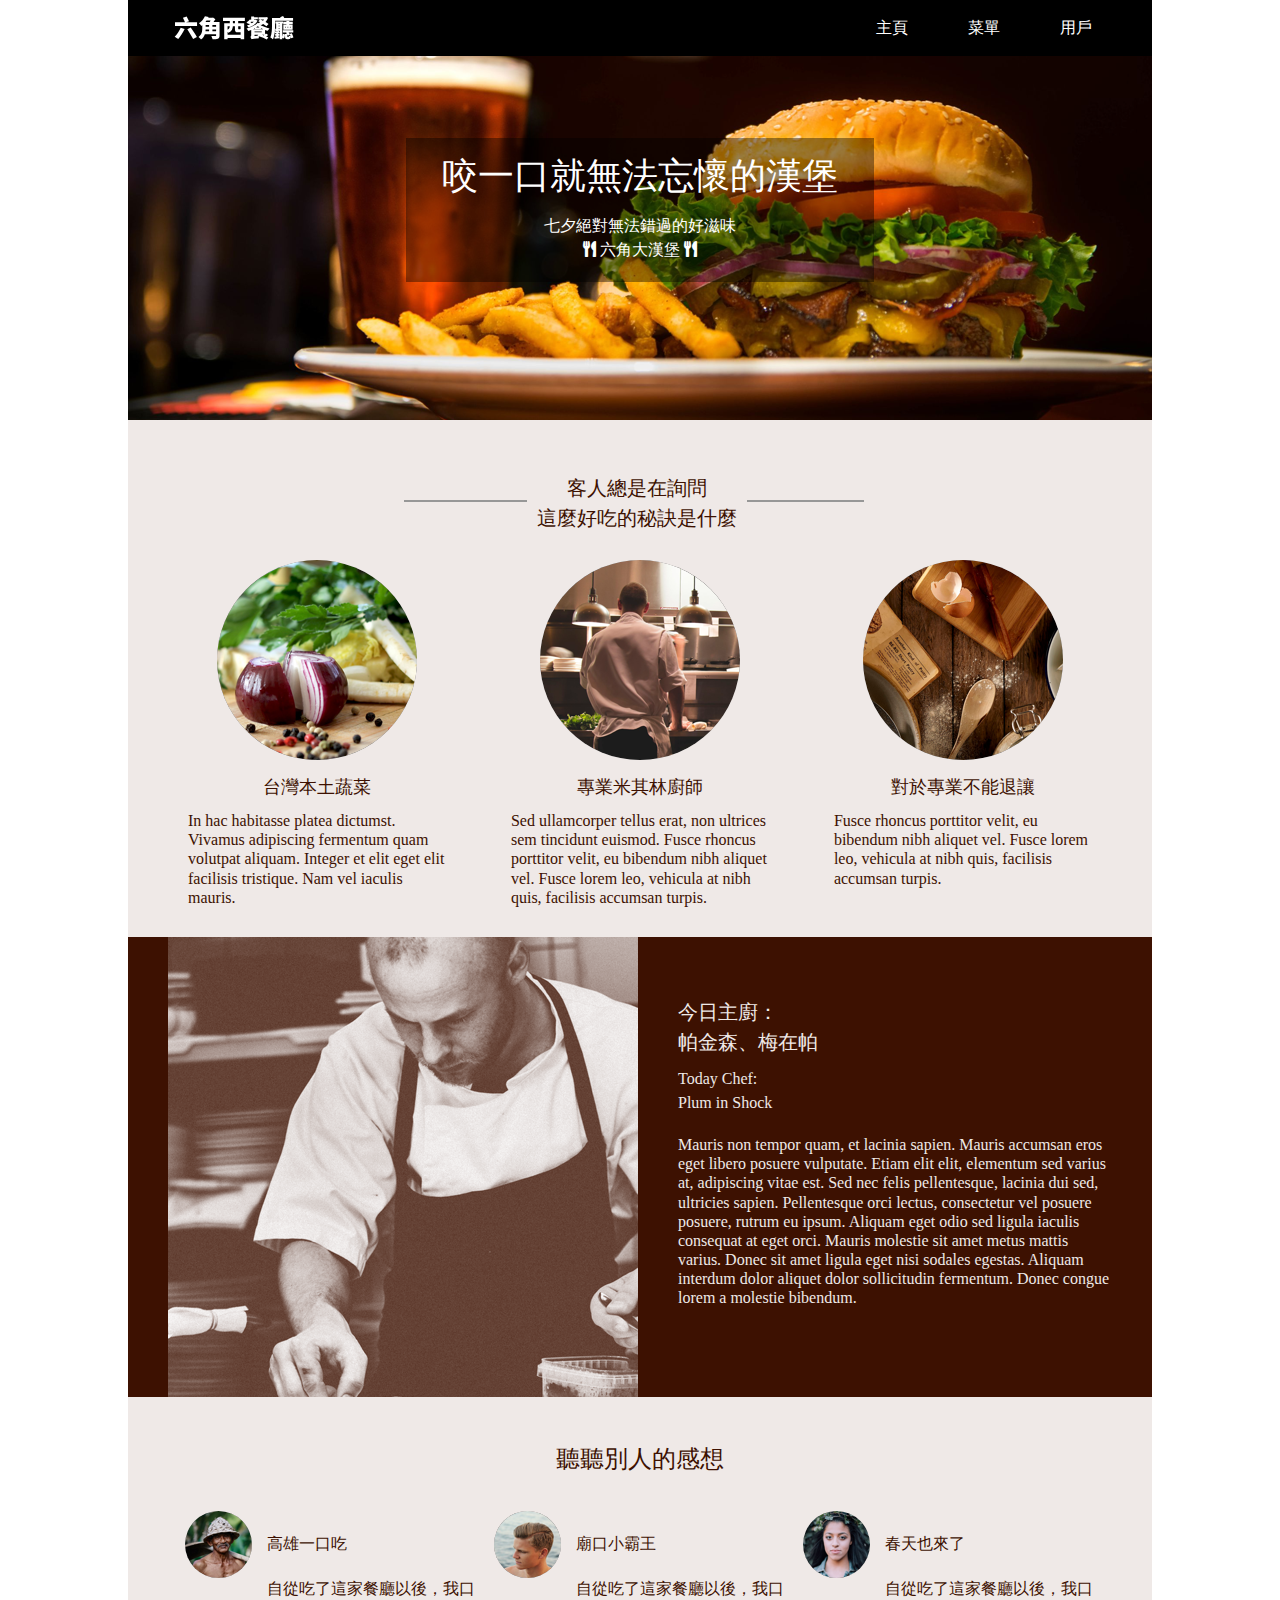
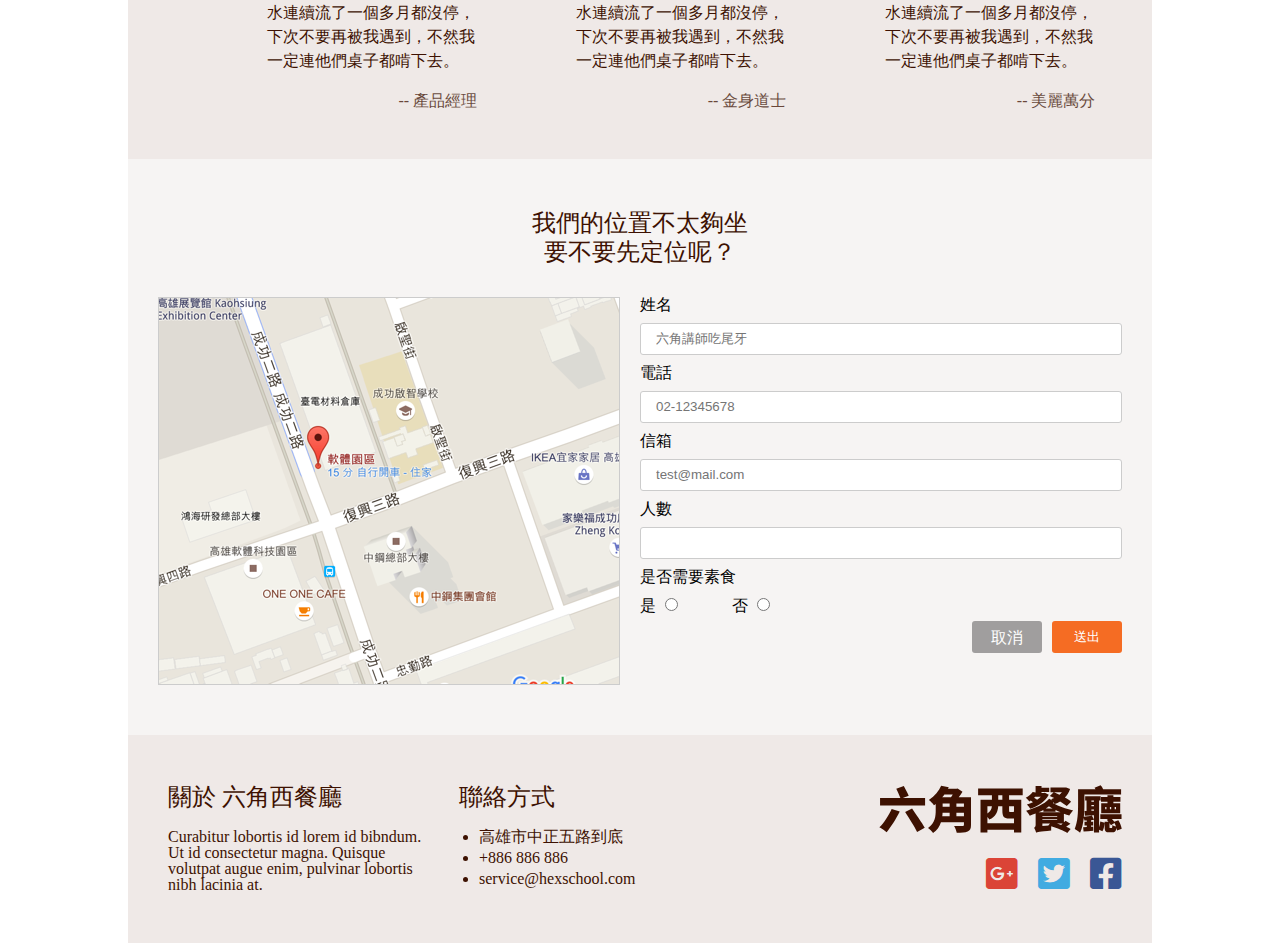
==== html/index.html @ b9c19e9a "firstupdate" ====
<!DOCTYPE html>
<html lang="en">

<head>
    <meta charset="UTF-8">
    <meta http-equiv="X-UA-Compatible" content="IE=edge">
    <meta name="viewport" content="width=device-width, initial-scale=1.0">
    <meta name="description" content=" 史無前例最好吃的西餐廳 ">
    <meta name="keywords" content="六角西餐廳, 好吃, 米其林, 漢堡">
    <meta name="author" content="Xiang">

    <meta property="og:title" content=" 讓你吃得欲罷不能  | 六角西餐廳">
    <meta property="og:description" content=" 史無前例最好吃的西餐廳，我們在這裡等著你。 ">
    <meta property="og:site_name" content="六角西餐廳">
    <meta property="og:locale" content="zh_TW">

    <title>六角西餐廳</title>
    <link rel="icon" href="../images/restaurant.ico">
    <link rel="stylesheet" href="../css/reset.css">
    <link rel="stylesheet" href="../css/all.css">
    <link rel='stylesheet' href='https://cdnjs.cloudflare.com/ajax/libs/font-awesome/5.15.4/css/all.min.css' />
    <link rel="stylesheet" href="../css/lightbox.css">
</head>

<body>
    <div class="container">
        <a class="top-bt" href="#">
            <i class="fas fa-arrow-circle-up"></i>
        </a>
        <div class="header">
            <div class="nav-bar">
                <div class="logo">
                    <h1>
                        <a href="index.html">六角西餐廳</a>
                    </h1>
                </div>
                <a class="hum-bt" href="#">
                    <span></span>
                    <span></span>
                    <span></span>
                </a>
                <ul class="header-menu">
                    <li><a href="index.html">主頁</a></li>
                    <li>
                        <a class="mu-list-bt" href="#">
                            <i class="fas fa-angle-right"></i> 菜單
                        </a>
                        <ul class="menu-list">
                            <li>
                                <a href="cart.html">只愛吃薯條</a>
                            </li>
                            <li>
                                <a href="cart.html">加熱就可食</a>
                            </li>
                            <li>
                                <a href="cart.html">不敗漢堡系列</a>
                            </li>
                        </ul>
                    </li>
                    <li>
                        <a class="user-bt" href="#">
                            <i class="fas fa-angle-right"></i> 用戶
                        </a>
                        <ul class="user">
                            <li><a href="signup.html">註冊</a></li>
                            <li><a href="login.html">登入</a></li>
                        </ul>
                    </li>
                </ul>
            </div>
            <div class="banner">
                <span>咬一口就無法忘懷的漢堡</span>
                <h2>
                    七夕絕對無法錯過的好滋味
                    </br>
                    <i class="fas fa-utensils"></i> 六角大漢堡
                    <i class="fas fa-utensils"></i>
                </h2>
            </div>
        </div>
        <div class="content">
            <div class="feature">
                <h2>客人總是在詢問 </br>
                    這麼好吃的秘訣是什麼</h2>
                <span></span>
                <ul class="feature-info">
                    <li>
                        <a href="../images/feature_1@2x.png" data-lightbox="feature-img" data-title="本土蔬菜">
                            <img src="../images/feature_1.png" alt="特色圖1">
                        </a>

                        <h3>台灣本土蔬菜</h3>
                        <p>In hac habitasse platea dictumst. Vivamus adipiscing fermentum quam volutpat aliquam. Integer et elit eget elit facilisis tristique. Nam vel iaculis mauris.</p>
                    </li>
                    <li>
                        <a href="../images/feature_2@2x.png" data-lightbox="feature-img" data-title="專業廚師">
                            <img src="../images/feature_2.png" alt="特色圖2">
                        </a>

                        <h3>專業米其林廚師</h3>
                        <p>Sed ullamcorper tellus erat, non ultrices sem tincidunt euismod. Fusce rhoncus porttitor velit, eu bibendum nibh aliquet vel. Fusce lorem leo, vehicula at nibh quis, facilisis accumsan turpis.</p>
                    </li>
                    <li>
                        <a href="../images/feature_3@2x.png" data-lightbox="feature-img" data-title="專業不遷就">
                            <img src="../images/feature_3.png" alt="特色圖3">
                        </a>

                        <h3>對於專業不能退讓</h3>
                        <p>Fusce rhoncus porttitor velit, eu bibendum nibh aliquet vel. Fusce lorem leo, vehicula at nibh quis, facilisis accumsan turpis.</p>
                    </li>
                </ul>
            </div>
            <div class="chef-info">
                <img src="../images/main_chef_brown.png" alt="主廚圖">
                <div class="info-text">
                    <h2 class="name-ch">今日主廚：</br>帕金森、梅在帕</h2>
                    <h2 class="name-en">Today Chef: </br>Plum in Shock</h2>
                    <p>
                        Mauris non tempor quam, et lacinia sapien. Mauris accumsan eros eget libero posuere vulputate. Etiam elit elit, elementum sed varius at, adipiscing vitae est. Sed nec felis pellentesque, lacinia dui sed, ultricies sapien. Pellentesque orci lectus, consectetur
                        vel posuere posuere, rutrum eu ipsum. Aliquam eget odio sed ligula iaculis consequat at eget orci. Mauris molestie sit amet metus mattis varius. Donec sit amet ligula eget nisi sodales egestas. Aliquam interdum dolor aliquet dolor
                        sollicitudin fermentum. Donec congue lorem a molestie bibendum.
                    </p>
                </div>
            </div>
            <div class="o-comment">
                <h2>聽聽別人的感想</h2>
                <ul class="critic">
                    <li>
                        <img class="avatar" src="../images/avatar_1.png" alt="評論家頭像">
                        <img class="avatar-2x" src="../images/avatar_1@2x.png" alt="評論家頭像-大">
                        <div class="comment-text">
                            <h4>高雄一口吃</h4>
                            <p>
                                自從吃了這家餐廳以後，我口水連續流了一個多月都沒停，下次不要再被我遇到，不然我一定連他們桌子都啃下去。
                            </p>
                            <span> -- 產品經理</span>
                        </div>
                    </li>
                    <li>
                        <img class="avatar" src="../images/avatar_2.png" alt="評論家頭像">
                        <img class="avatar-2x" src="../images/avatar_2@2x.png" alt="評論家頭像-大">
                        <div class="comment-text">
                            <h4>廟口小霸王</h4>
                            <p>
                                自從吃了這家餐廳以後，我口水連續流了一個多月都沒停，下次不要再被我遇到，不然我一定連他們桌子都啃下去。
                            </p>
                            <span> -- 金身道士</span>
                        </div>
                    </li>
                    <li>
                        <img class="avatar" src="../images/avatar_3.png" alt="評論家頭像">
                        <img class="avatar-2x" src="../images/avatar_3@2x.png" alt="評論家頭像-大">
                        <div class="comment-text">
                            <h4>春天也來了</h4>
                            <p>
                                自從吃了這家餐廳以後，我口水連續流了一個多月都沒停，下次不要再被我遇到，不然我一定連他們桌子都啃下去。
                            </p>
                            <span> -- 美麗萬分</span>
                        </div>
                    </li>
                </ul>
            </div>
            <div class="reserve">
                <h2>我們的位置不太夠坐</br>
                    要不要先定位呢？</h2>
                <div class="reserve-info">
                    <img src="../images/Map.png" alt="餐廳地圖">
                    <form class="form-reserve" action="index.html">
                        <label for="name">姓名</label>
                        <input type="text" name="name" id="name" placeholder="六角講師吃尾牙">
                        <label for="tel">電話</label>
                        <input type="tel" name="tel" id="tel" placeholder="02-12345678">
                        <label for="email">信箱</label>
                        <input type="email" name="email" id="email" placeholder="test@mail.com">
                        <label for="people">人數</label>
                        <input type="text" name="people" id="people">
                        <label for="">是否需要素食</label> 是
                        <input type="radio" class="yes" name="yes-no" id="yes" value="是"> 否
                        <input type="radio" class="no" name="yes-no" id="no" value="否">
                        <div class="form-bt">
                            <a href="#" class="cancel">取消</a>
                            <input class="send" type="submit" value="送出">
                        </div>

                    </form>
                </div>

            </div>
        </div>
        <div class="footer">
            <div class="intro">
                <h3>關於 六角西餐廳</h3>
                <p>
                    Curabitur lobortis id lorem id bibndum. Ut id consectetur magna. Quisque volutpat augue enim, pulvinar lobortis nibh lacinia at.
                </p>
            </div>
            <div class="contact">
                <h3>聯絡方式</h3>
                <ul>
                    <li>高雄市中正五路到底</li>
                    <li><a href="tel:+886886886">+886 886 886</a></li>
                    <li><a href="mailto:service@hexschool.com">service@hexschool.com</a></li>
                </ul>
            </div>
            <div class="ft-logo">
                <div class="ft-logo-bt">
                    <a href="./index.html">
                        <img src="../images/logo_l@svg.svg" alt="footer logo圖">
                    </a>
                </div>

                <ul class="icon">
                    <li class="google-icon">
                        <a href="#">
                            <i class="fab fa-google-plus-square"></i>
                        </a>
                    </li>
                    <li class="twitter-icon">
                        <a href="#">
                            <i class="fab fa-twitter-square"></i>
                        </a>
                    </li>
                    <li class="facebook-icon">
                        <a href="#">
                            <i class="fab fa-facebook-square"></i>
                        </a>
                    </li>
                </ul>
            </div>
        </div>
    </div>

    <script src="../js/jquery-3.6.0.js"></script>
    <script src="../js/index.js"></script>
    <script src="../js/lightbox-plus-jquery.js"></script>
</body>

</html>
---- css/all.css ----
*,
*::before,
*::after {
    box-sizing: border-box;
}

img {
    max-width: 100%;
}


/*reset end*/


/*index.html css start*/

.container {
    max-width: 1024px;
    margin: 0 auto;
    font-family: 'Microsoft JhengHei';
}

.top-bt {
    font-size: 60px;
    color: black;
    display: none;
    text-decoration: none;
    text-align: center;
    position: fixed;
    right: 5%;
    bottom: 1%;
    z-index: 100;
}

@media(max-width:569px) {
    .top-bt {
        right: unset;
        left: 5%;
        bottom: 2%;
        z-index: 100;
    }
}

.header {
    background-image: url(../images/header_desktop.png);
    position: relative;
    padding: 138px 66px;
    display: flex;
    justify-content: center;
}

.header h1 {
    padding: 16px 46px;
}

.nav-bar {
    display: flex;
    justify-content: space-between;
    background-color: black;
    position: absolute;
    top: 0;
    left: 0;
    right: 0;
}

.nav-bar .logo a {
    display: block;
    background-image: url(../images/logo_w@svg.svg);
    background-repeat: no-repeat;
    width: 120px;
    height: 24px;
    text-indent: 101%;
    white-space: nowrap;
    overflow: hidden;
}

.header-menu {
    display: flex;
    margin-right: 30px;
}

.header-menu .fas {
    display: none;
}

.header-menu a {
    color: white;
    display: block;
    text-decoration: none;
    padding: 20px 30px;
}

.header-menu a:hover {
    background-color: orange;
}

.header .hum-bt {
    display: none;
    width: 50px;
    height: 50px;
    margin-top: 8px;
}

.hum-bt span {
    display: block;
    width: 40px;
    height: 5px;
    margin-bottom: 10px;
    background-color: white;
}

.header-menu .menu-list {
    display: none;
    position: absolute;
    right: 87px;
    z-index: 199;
}

.menu-list li a,
.user li a {
    font-weight: bold;
    text-align: center;
    background-color: gray;
    border-bottom: 1px solid black;
}

.header-menu .user {
    position: absolute;
    right: 30px;
    display: none;
    z-index: 199;
}

.banner {
    background-color: rgba(0, 0, 0, 0.4);
    max-width: 470px;
    padding: 20px 36px;
    color: white;
}

.banner span {
    font-size: 36px;
}

.banner h2 {
    margin-top: 20px;
    font-size: 16px;
    text-align: center;
    line-height: 1.5;
}

@media(max-width:820px) {
    .header {
        background-position: center;
    }
    .banner {
        max-width: 470px;
    }
}

@media(max-width:569px) {
    .header {
        background-image: url(../images/Bitmap.png);
        padding: 138px 56px;
    }
    .header-menu {
        display: block;
        max-height: 0;
        overflow: hidden;
        position: absolute;
        top: 56px;
        left: 0;
        right: -30px;
        z-index: 999;
        transition: 1.5s;
    }
    .header-menu.open {
        max-height: 500px;
    }
    .header-menu>li {
        background-color: black;
        border-top: 1px dashed white;
    }
    .header-menu .fas {
        display: inline-block;
    }
    .nav-bar .hum-bt {
        display: block;
    }
    .header-menu .menu-list,
    .header-menu .user {
        display: none;
        position: unset;
    }
    .menu-list li a,
    .user li a {
        background-color: gray;
        border-bottom: 1px solid black;
    }
    .header-menu>li:hover .menu-list {
        display: none;
    }
    .header-menu>li:hover .user {
        display: none;
    }
    .banner {
        max-width: 470px;
        padding: 0px 20px 20px;
    }
    .banner span {
        display: none;
    }
}

.feature {
    position: relative;
    padding: 140px 30px 30px;
    background-color: rgb(239, 233, 231);
}

.feature span {
    position: absolute;
    top: 80px;
    left: 27%;
    right: 27%;
    display: inline-block;
    width: 460px;
    height: 5px;
    border-top: 2px solid #979797;
}

.feature h2 {
    position: absolute;
    top: 53px;
    left: 39%;
    right: 39%;
    z-index: 199;
    width: 220px;
    text-align: center;
    line-height: 1.5;
    color: #3D1101;
    font-size: 20px;
    background-color: rgb(239, 233, 231);
}

.feature-info {
    display: flex;
    justify-content: space-between;
}

.feature-info li {
    width: 33%;
    text-align: center;
}

.feature-info img {
    border-radius: 50%;
}

.feature-info h3 {
    padding: 15px;
    color: #3D1101;
    font-size: 18px;
}

.feature-info p {
    text-align: left;
    padding: 0px 30px;
    color: #3D1101;
    line-height: 1.2;
}

@media(max-width:820px) {
    .feature h2 {
        left: 36%;
    }
    .feature span {
        left: 22%;
    }
}

@media(max-width:569px) {
    .feature {
        padding: 50px 30px 30px;
    }
    .feature h2 {
        position: unset;
        margin: 0 auto 20px;
    }
    .feature span {
        display: none;
    }
    .feature-info {
        display: block;
    }
    .feature-info li {
        width: 98%;
        margin: 0 auto;
        margin-bottom: 20px;
    }
}

.chef-info {
    display: flex;
    padding: 0px 40px;
    background-color: #3D1101;
}

.chef-info img {
    max-width: 470px;
}

.info-text {
    color: #EFE9E7;
    padding: 60px 0px 0px 40px;
}

.info-text .name-ch {
    font-size: 20px;
    margin-bottom: 10px;
    line-height: 1.5;
}

.info-text .name-en {
    margin-bottom: 20px;
    line-height: 1.5;
}

.info-text p {
    line-height: 1.2;
}

@media(max-width:820px) {
    .chef-info {
        padding-left: 0px;
    }
    .info-text {
        padding: 20px 0px 0px 20px;
    }
}

@media(max-width:569px) {
    .chef-info {
        flex-direction: column;
        padding: 0;
    }
    .chef-info img {
        max-width: 100%;
    }
    .info-text {
        padding: 20px 20px 20px;
    }
}

.o-comment {
    padding: 50px 40px;
    background-color: rgb(239, 233, 231);
}

.o-comment h2 {
    max-width: 168px;
    font-size: 24px;
    color: #3D1101;
    margin: 0 auto;
    margin-bottom: 40px;
}

.critic {
    display: flex;
    justify-content: space-evenly;
}

.critic li {
    max-width: 31%;
    display: flex;
}

.critic .avatar {
    border-radius: 50%;
    max-width: 67px;
    max-height: 67px;
}

.critic .avatar-2x {
    border-radius: 50%;
    display: none;
}

.comment-text {
    padding: 25px 0px 0px 15px;
}

.comment-text h4 {
    margin-bottom: 25px;
    color: #3D1101;
}

.comment-text p {
    line-height: 1.5;
    margin-bottom: 20px;
    color: #3D1101;
}

.comment-text span {
    display: block;
    text-align: right;
    color: #3D1101;
    opacity: 75%;
}

@media(max-width:820px) {
    .o-comment {
        padding: 50px 0px;
    }
}

@media(max-width:569px) {
    .o-comment {
        padding: 50px 20px;
    }
    .critic .avatar {
        display: none;
    }
    .critic .avatar-2x {
        display: block;
        margin: 0 auto;
    }
    .critic {
        flex-direction: column;
        align-items: center;
    }
    .critic li {
        flex-direction: column;
        max-width: 85%;
        margin-bottom: 30px;
    }
    .comment-text {
        padding: 15px 0px 0px;
    }
    .comment-text h4 {
        text-align: center;
        font-size: 20px;
    }
}

.reserve {
    padding: 50px 30px;
    background-color: rgb(246, 244, 243);
}

.reserve h2 {
    font-size: 24px;
    color: #3D1101;
    text-align: center;
    line-height: 1.2;
    margin-bottom: 30px;
}

.reserve-info {
    display: flex;
}

.form-reserve {
    margin-left: 20px;
    width: 90%;
}

.form-reserve input,
.form-reserve label {
    display: block;
    margin-bottom: 10px;
}

.reserve-info input[type="text"],
.reserve-info input[type="tel"],
.reserve-info input[type="email"] {
    width: 100%;
    height: 32px;
    padding: 10px 15px;
    border-radius: 3px;
    border: 1px solid #CCCCCC;
}

.form-reserve input[type="radio"],
.form-reserve input[type="submit"] {
    display: inline-block;
}

.yes {
    margin-right: 50px;
}

.form-bt {
    display: flex;
    justify-content: flex-end;
}

.form-bt .cancel {
    display: inline-block;
    text-decoration: none;
    text-align: center;
    line-height: 22px;
    width: 70px;
    height: 32px;
    padding: 6px 0px;
    border-radius: 3px;
    border: none;
    background-color: rgb(160, 158, 158);
    color: white;
}

.cancel:hover {
    background-color: white;
    color: black;
}

.form-bt .send {
    width: 70px;
    height: 32px;
    padding: 6px 0px;
    margin-left: 10px;
    border-radius: 3px;
    border: none;
    background-color: rgb(245, 108, 35);
    color: white;
}

.send:hover {
    cursor: pointer;
    background-color: white;
    color: rgb(245, 108, 35);
}

@media(max-width:820px) {
    .reserve-info {
        flex-direction: column;
        align-items: center;
    }
    .reserve-info img {
        margin-bottom: 30px;
    }
    .form-reserve {
        width: 90%;
        margin-left: 0;
    }
}

@media(max-width:569px) {
    .reserve {
        padding: 50px 0px;
    }
    .form-reserve {
        width: 90%;
        margin-left: 0;
    }
}

.footer {
    display: flex;
    padding: 50px 30px;
    background-color: rgb(239, 233, 231);
}

.footer>div {
    width: 30%;
}

.footer h3 {
    font-size: 24px;
    margin-bottom: 20px;
    color: #3D1101;
}

.intro {
    padding: 0px 10px;
    color: #3D1101;
}

.contact {
    padding-left: 20px;
}

.contact ul {
    list-style: disc;
    padding-left: 20px;
}

.contact li {
    color: #3D1101;
    margin-bottom: 5px;
}

.contact li a {
    color: #3D1101;
    text-decoration: none;
}

.contact li a:hover {
    text-decoration: underline;
}

.footer .ft-logo {
    text-align: right;
    width: 43%;
}

.icon {
    display: flex;
    justify-content: flex-end;
    margin-top: 20px;
}

.fa-google-plus-square {
    color: #DB4437;
    font-size: 36px;
    margin-right: 10px;
}

.fa-twitter-square {
    color: #41ABE1;
    font-size: 36px;
    margin-right: 10px;
}

.fa-facebook-square {
    color: rgb(58, 87, 149);
    font-size: 36px;
}

.fa-google-plus-square:hover,
.fa-twitter-square:hover,
.fa-facebook-square:hover {
    font-size: 50px;
}

.google-icon,
.twitter-icon {
    margin-right: 10px;
}

@media(max-width:569px) {
    .footer {
        flex-direction: column;
        padding-bottom: 0;
    }
    .footer div {
        width: 100%;
        margin-bottom: 30px;
    }
    .intro {
        padding: 0;
    }
    .contact {
        padding-left: 0;
    }
    .footer .ft-logo {
        width: unset;
    }
    .ft-logo-bt {
        display: flex;
        justify-content: flex-end;
    }
    .ft-logo>a {
        display: inline-block;
        max-width: 245px;
    }
}


/*index.html css end*/


/*cart.html css start*/

.cart-content {
    padding: 50px 40px 0px;
    display: flex;
    justify-content: space-between;
    background-color: #EFE9E7;
}

.food-list h2 {
    color: #3D1101;
    font-size: 20px;
    margin-bottom: 20px;
}

.food-list i {
    font-size: 30px;
    margin-right: 15px;
}

.food-list li a {
    display: block;
    max-width: 220px;
    padding: 10px;
    border-bottom: 1px solid #3D1101;
    text-decoration: none;
    color: #3D1101;
}

.food-list li a:hover {
    background-color: #3D1101;
    color: white;
}

.menu-detail {
    width: 80%;
}

.menu-nav {
    display: flex;
    justify-content: space-between;
}

.search-bar {
    width: 77%;
    display: flex;
}

.menu-nav input {
    width: 80%;
    height: 24px;
    border: 3px solid #3D1101;
    box-sizing: content-box;
    background-color: #EFE9E7;
}

.search-bt {
    display: inline-block;
    width: 36px;
    height: 32px;
    line-height: 32px;
    background-color: #3D1101;
    text-align: center;
}

.search-bt .fas {
    color: white;
    font-size: 20px;
}

.cart-link {
    width: 40%;
    display: flex;
    align-items: center;
    justify-content: flex-end;
}

.cart-link .link-text {
    display: block;
    padding: 0px 20px;
    text-decoration: none;
    color: #3D1101;
    border-right: 1px solid #3D1101;
}

.cart-link a:hover {
    text-decoration: underline;
}

.cart-link .fas {
    font-size: 27px;
    color: #3D1101;
    padding: 5px 20px;
}

.menu-food {
    display: flex;
    flex-wrap: wrap;
    padding: 20px 0px;
}

.menu-food li {
    width: 30%;
    margin-right: 30px;
    margin-bottom: 20px;
    box-shadow: 3px 3px 4px 0px rgba(0, 0, 0, 0.16);
    position: relative;
}

.food-info {
    padding: 15px 20px;
}

.menu-food .double-hum {
    margin-right: 0;
}

.menu-food li>img {
    height: 120px;
}

.menu-food>li>a {
    position: absolute;
    top: 10px;
    left: 10px;
    color: white;
    font-size: 23px;
}

.food-ch {
    color: #3D1101;
    text-align: center;
    font-size: 20px;
}

.food-en {
    color: #3D1101;
    text-align: center;
    padding: 5px 0px 10px;
}

.menu-food span {
    display: block;
    color: #3D1101;
    font-weight: bold;
    font-size: 20px;
    max-width: 90px;
    text-align: center;
    margin: 0 auto;
    padding: 20px 0px;
    border-top: 1px solid #3D1101;
}

.food-info a {
    display: block;
    text-align: center;
    color: #FF5E45;
    text-decoration: none;
    border: 2px solid #FF5E45;
    padding: 5px 0px;
}

.food-info a:hover {
    background-color: #FF5E45;
    color: white;
}

@media(max-width:820px) {
    .cart-content {
        padding: 50px 20px 0px;
    }
    .menu-detail {
        width: 70%;
    }
    .menu-food li {
        width: 45%;
        margin-right: 5%;
    }
    .menu-food .double-hum {
        margin-right: 5%;
    }
}

@media(max-width:569px) {
    .cart-content {
        flex-direction: column;
        align-items: center;
    }
    .food-list {
        width: 100%;
    }
    .food-list li a {
        width: 100%;
        max-width: none;
    }
    .menu-detail {
        width: 100%;
        margin-top: 20px;
    }
    .menu-nav {
        flex-direction: column;
    }
    .search-bar {
        width: 100%;
        justify-content: center;
    }
    .cart-link {
        align-self: flex-end;
        margin-top: 10px;
        width: unset;
    }
    .menu-food {
        flex-direction: column;
        align-items: center;
    }
    .menu-food li {
        width: 70%;
        margin-right: 0;
    }
    .menu-food li img {
        width: 100%;
    }
    .menu-food .double-hum {
        margin-right: 0;
    }
}


/*cart.html css end*/


/*login.html css start*/

.login-content {
    background-color: #EFE9E7;
    padding: 50px 0px 10px;
}

.login-content h2 {
    width: 243px;
    height: 48px;
    margin: 0 auto;
    background-image: url(../images/logo_l@svg.svg);
    text-indent: 101%;
    white-space: nowrap;
    overflow: hidden;
    margin-bottom: 10px;
}

.login-content h3 {
    text-align: center;
    font-size: 20px;
    color: #3D1101;
    font-weight: bolder;
    margin-bottom: 40px;
}

.login-form {
    position: relative;
    max-width: 300px;
    margin: 0 auto;
    padding: 15px;
    border-top: 3px solid #FF5E45;
    box-shadow: 3px 3px 4px 0px rgba(0, 0, 0, 0.16);
}

.login-form span {
    display: block;
    font-weight: bolder;
    text-align: center;
    font-size: 18px;
    color: #3D1101;
    margin-bottom: 20px;
}

.login-form label {
    display: block;
    margin-bottom: 5px;
    color: #3D1101;
}

.login-form input {
    display: block;
    width: 100%;
    height: 32px;
    border-radius: 3px;
    border: 1px solid #CCCCCC;
    box-shadow: inset 0px 1px 0px 0px #ECECEC;
}

.login-form .far {
    position: absolute;
    top: 82px;
    left: 25px;
    color: #3D1101;
    opacity: 50%;
}

.login-form .fas {
    position: absolute;
    top: 155px;
    left: 25px;
    color: #3D1101;
    opacity: 50%;
}

.login-form input[type="email"] {
    margin-bottom: 20px;
    padding-left: 30px;
}

.login-form input[type="password"] {
    padding-left: 30px;
}

.login-form>a {
    display: block;
    margin-top: 5px;
    text-decoration: none;
    color: #FF5E45;
}

.login-form>a:hover {
    text-decoration: underline;
    color: purple;
}

.login-bt {
    display: flex;
    justify-content: space-between;
    margin-top: 50px;
}

.login-bt a {
    text-decoration: none;
    display: block;
    width: 125px;
    background: rgba(0, 0, 0, 0.35);
    border-radius: 3px;
    text-align: center;
    padding: 8px 0px;
    color: white;
}

.login-bt a:hover {
    background-color: red;
    color: white;
}

.login-form input[type="submit"] {
    width: 125px;
    background: #F56C23;
    color: white;
    border: none;
    box-shadow: unset;
}

.login-bt input[type="submit"]:hover {
    background-color: red;
    color: white;
    cursor: pointer;
}


/*login.html css end*/


/*signup.html css start*/

.sign-content {
    background-color: #EFE9E7;
    padding: 50px 0px 10px;
}

.sign-content h2 {
    width: 243px;
    height: 48px;
    margin: 0 auto;
    background-image: url(../images/logo_l@svg.svg);
    text-indent: 101%;
    white-space: nowrap;
    overflow: hidden;
    margin-bottom: 10px;
}

.sign-content h3 {
    text-align: center;
    font-size: 20px;
    color: #3D1101;
    font-weight: bolder;
    margin-bottom: 40px;
}

.sign {
    box-shadow: 3px 3px 4px 0px rgba(0, 0, 0, 0.16);
    max-width: 650px;
    margin: 0 auto;
}

.sign-detail {
    display: flex;
    justify-content: center;
}

.sign-detail p {
    width: 50%;
    padding: 15px;
    line-height: 1.2;
}

.signtext {
    font-size: 18px;
    color: #3D1101;
}

.sign-form {
    position: relative;
    width: 50%;
    padding: 15px;
}

.sign-content span {
    display: block;
    border-top: 3px solid #FF5E45;
    font-weight: bolder;
    text-align: center;
    font-size: 18px;
    color: #3D1101;
    margin: 0 auto 20px;
    padding-top: 20px;
}

.sign-form label {
    display: block;
    margin-bottom: 5px;
    color: #3D1101;
}

.sign-form input {
    display: block;
    width: 100%;
    height: 32px;
    border-radius: 3px;
    border: 1px solid #CCCCCC;
    box-shadow: inset 0px 1px 0px 0px #ECECEC;
}

.sign-form .far {
    position: absolute;
    top: 45px;
    left: 25px;
    color: #3D1101;
    opacity: 50%;
}

.sign-form .fas {
    position: absolute;
    top: 116px;
    left: 25px;
    color: #3D1101;
    opacity: 50%;
}

.sign-form .fas.pwd-again {
    position: absolute;
    top: 170px;
    left: 25px;
    color: #3D1101;
    opacity: 50%;
}

.sign-form input[type="email"] {
    margin-bottom: 20px;
    padding-left: 30px;
}

.sign-form input[type="password"] {
    padding-left: 30px;
}

.sign-form>a {
    display: block;
    margin-top: 5px;
    text-decoration: none;
    color: #FF5E45;
}

.sign-form>a:hover {
    text-decoration: underline;
    color: purple;
}

.sign-bt {
    display: flex;
    justify-content: flex-end;
    margin-top: 50px;
}

.sign-form input[type="submit"] {
    width: 125px;
    background: #F56C23;
    color: white;
    border: none;
    box-shadow: unset;
}

.sign-bt input[type="submit"]:hover {
    background-color: red;
    color: white;
    cursor: pointer;
}

@media(max-width:569px) {
    .sign-detail {
        flex-direction: column;
    }
    .sign-detail p {
        width: 90%;
        margin: 0 auto;
    }
    .sign-form {
        width: 90%;
        margin: 0 auto;
    }
}


/*signup.html css end*/
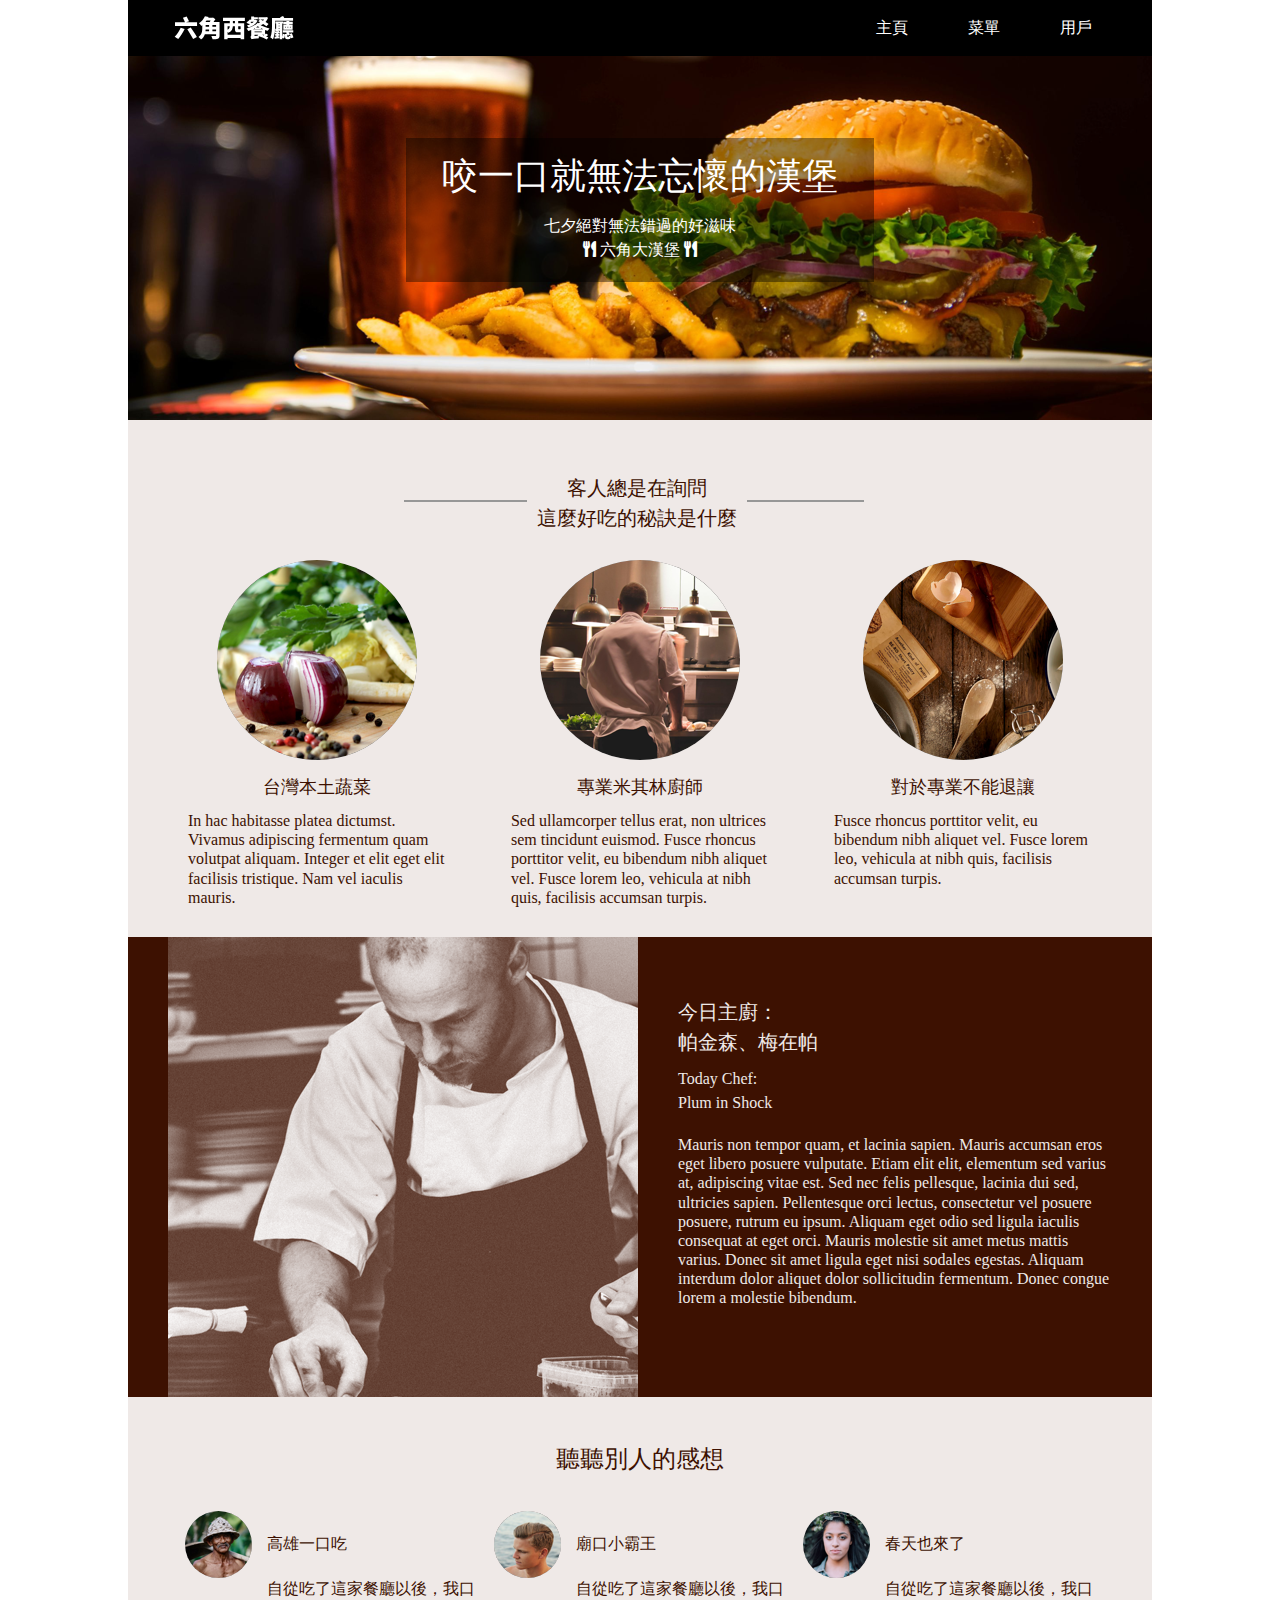
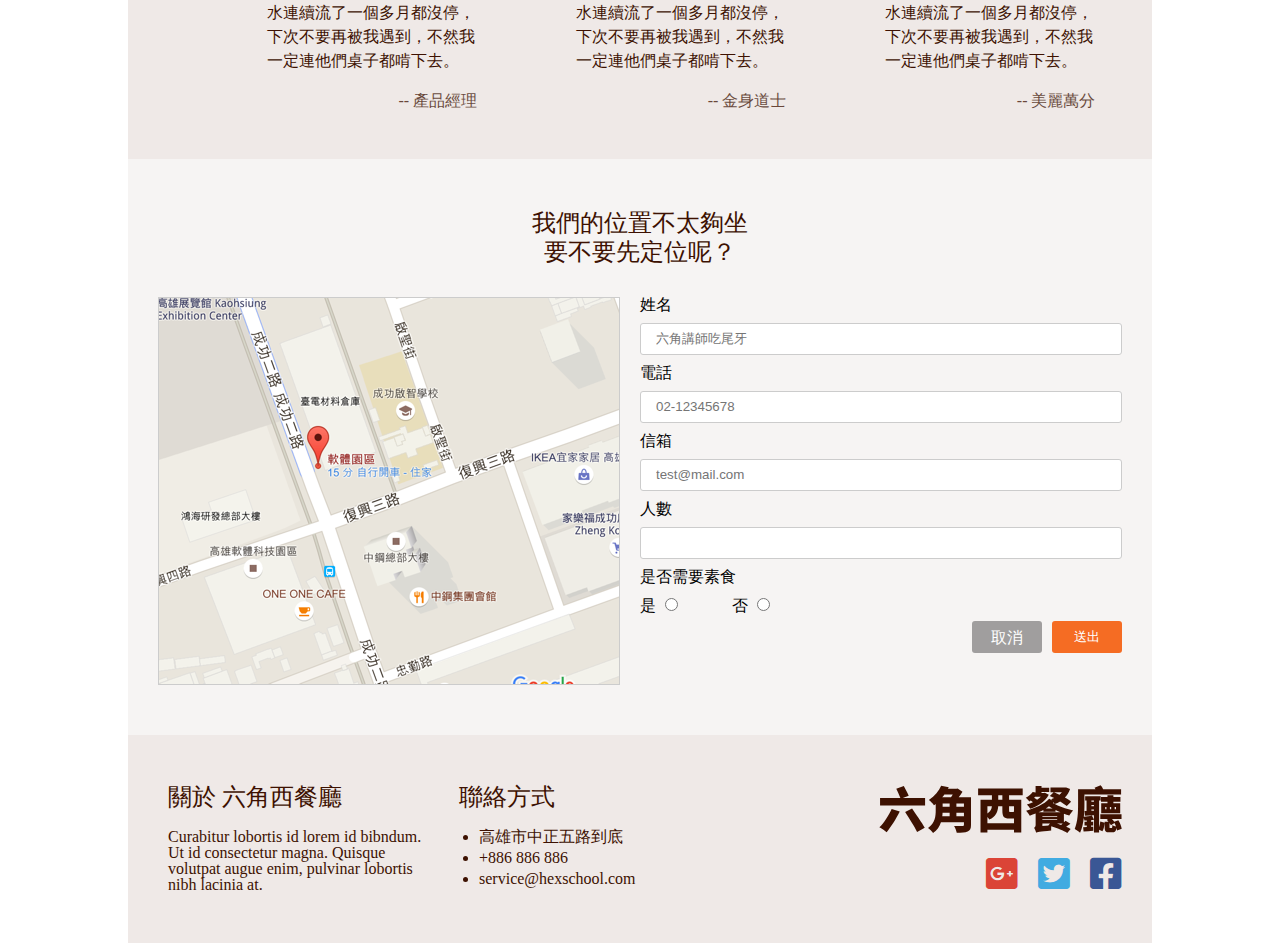
==== commit e1bbf89d: "debug3" ====
--- a/html/index.html
+++ b/html/index.html
@@ -116,7 +116,7 @@
                     <h2 class="name-ch">今日主廚：</br>帕金森、梅在帕</h2>
                     <h2 class="name-en">Today Chef: </br>Plum in Shock</h2>
                     <p>
-                        Mauris non tempor quam, et lacinia sapien. Mauris accumsan eros eget libero posuere vulputate. Etiam elit elit, elementum sed varius at, adipiscing vitae est. Sed nec felis pellentesque, lacinia dui sed, ultricies sapien. Pellentesque orci lectus, consectetur
+                        Mauris non tempor quam, et lacinia sapien. Mauris accumsan eros eget libero posuere vulputate. Etiam elit elit, elementum sed varius at, adipiscing vitae est. Sed nec felis pellesque, lacinia dui sed, ultricies sapien. Pellentesque orci lectus, consectetur
                         vel posuere posuere, rutrum eu ipsum. Aliquam eget odio sed ligula iaculis consequat at eget orci. Mauris molestie sit amet metus mattis varius. Donec sit amet ligula eget nisi sodales egestas. Aliquam interdum dolor aliquet dolor
                         sollicitudin fermentum. Donec congue lorem a molestie bibendum.
                     </p>
--- a/css/all.css
+++ b/css/all.css
@@ -271,6 +271,9 @@
 }
 
 @media(max-width:820px) {
+    .feature {
+        padding: 140px 0 30px;
+    }
     .feature h2 {
         left: 36%;
     }
@@ -358,10 +361,9 @@
 }
 
 .o-comment h2 {
-    max-width: 168px;
     font-size: 24px;
     color: #3D1101;
-    margin: 0 auto;
+    text-align: center;
     margin-bottom: 40px;
 }
 
@@ -705,7 +707,7 @@
 }
 
 .menu-detail {
-    width: 80%;
+    width: 75%;
 }
 
 .menu-nav {
@@ -745,6 +747,7 @@
     display: flex;
     align-items: center;
     justify-content: flex-end;
+    position: relative;
 }
 
 .cart-link .link-text {
@@ -757,6 +760,20 @@
 
 .cart-link a:hover {
     text-decoration: underline;
+}
+
+.cart-link a>span {
+    position: absolute;
+    top: 0;
+    right: 15px;
+    display: block;
+    width: 16px;
+    height: 16px;
+    color: white;
+    text-align: center;
+    background-color: #FF5E45;
+    border: none;
+    border-radius: 50%;
 }
 
 .cart-link .fas {
@@ -779,6 +796,51 @@
     position: relative;
 }
 
+.ribbon-wrap {
+    width: 90px;
+    height: 90px;
+    overflow: hidden;
+    position: absolute;
+    top: -6px;
+    right: -6px;
+}
+
+.ribbon {
+    font-size: 14px;
+    position: relative;
+    left: 0px;
+    top: 18px;
+    width: 118px;
+    background-color: #00CC99;
+    color: white;
+    padding: 5px 0;
+    text-align: center;
+    transform: rotate(45deg);
+    box-shadow: 0 4px 6px rgba(0, 0, 0, 0.1);
+}
+
+.ribbon:before {
+    content: "";
+    border-top: 4px solid #078F6D;
+    border-left: 4px solid #078F6D;
+    border-right: 4px solid transparent;
+    border-bottom: 4px solid transparent;
+    position: absolute;
+    bottom: -8px;
+    left: 5px;
+}
+
+.ribbon:after {
+    content: "";
+    border-top: 4px solid #078F6D;
+    border-left: 4px solid transparent;
+    border-right: 4px solid #078F6D;
+    border-bottom: 4px solid transparent;
+    position: absolute;
+    bottom: -8px;
+    right: 4px;
+}
+
 .food-info {
     padding: 15px 20px;
 }
@@ -835,6 +897,15 @@
 .food-info a:hover {
     background-color: #FF5E45;
     color: white;
+}
+
+@media(max-width:950px) {
+    .cart-content {
+        padding: 50px 10px 0px;
+    }
+    .menu-food li {
+        margin-right: 10px;
+    }
 }
 
 @media(max-width:820px) {
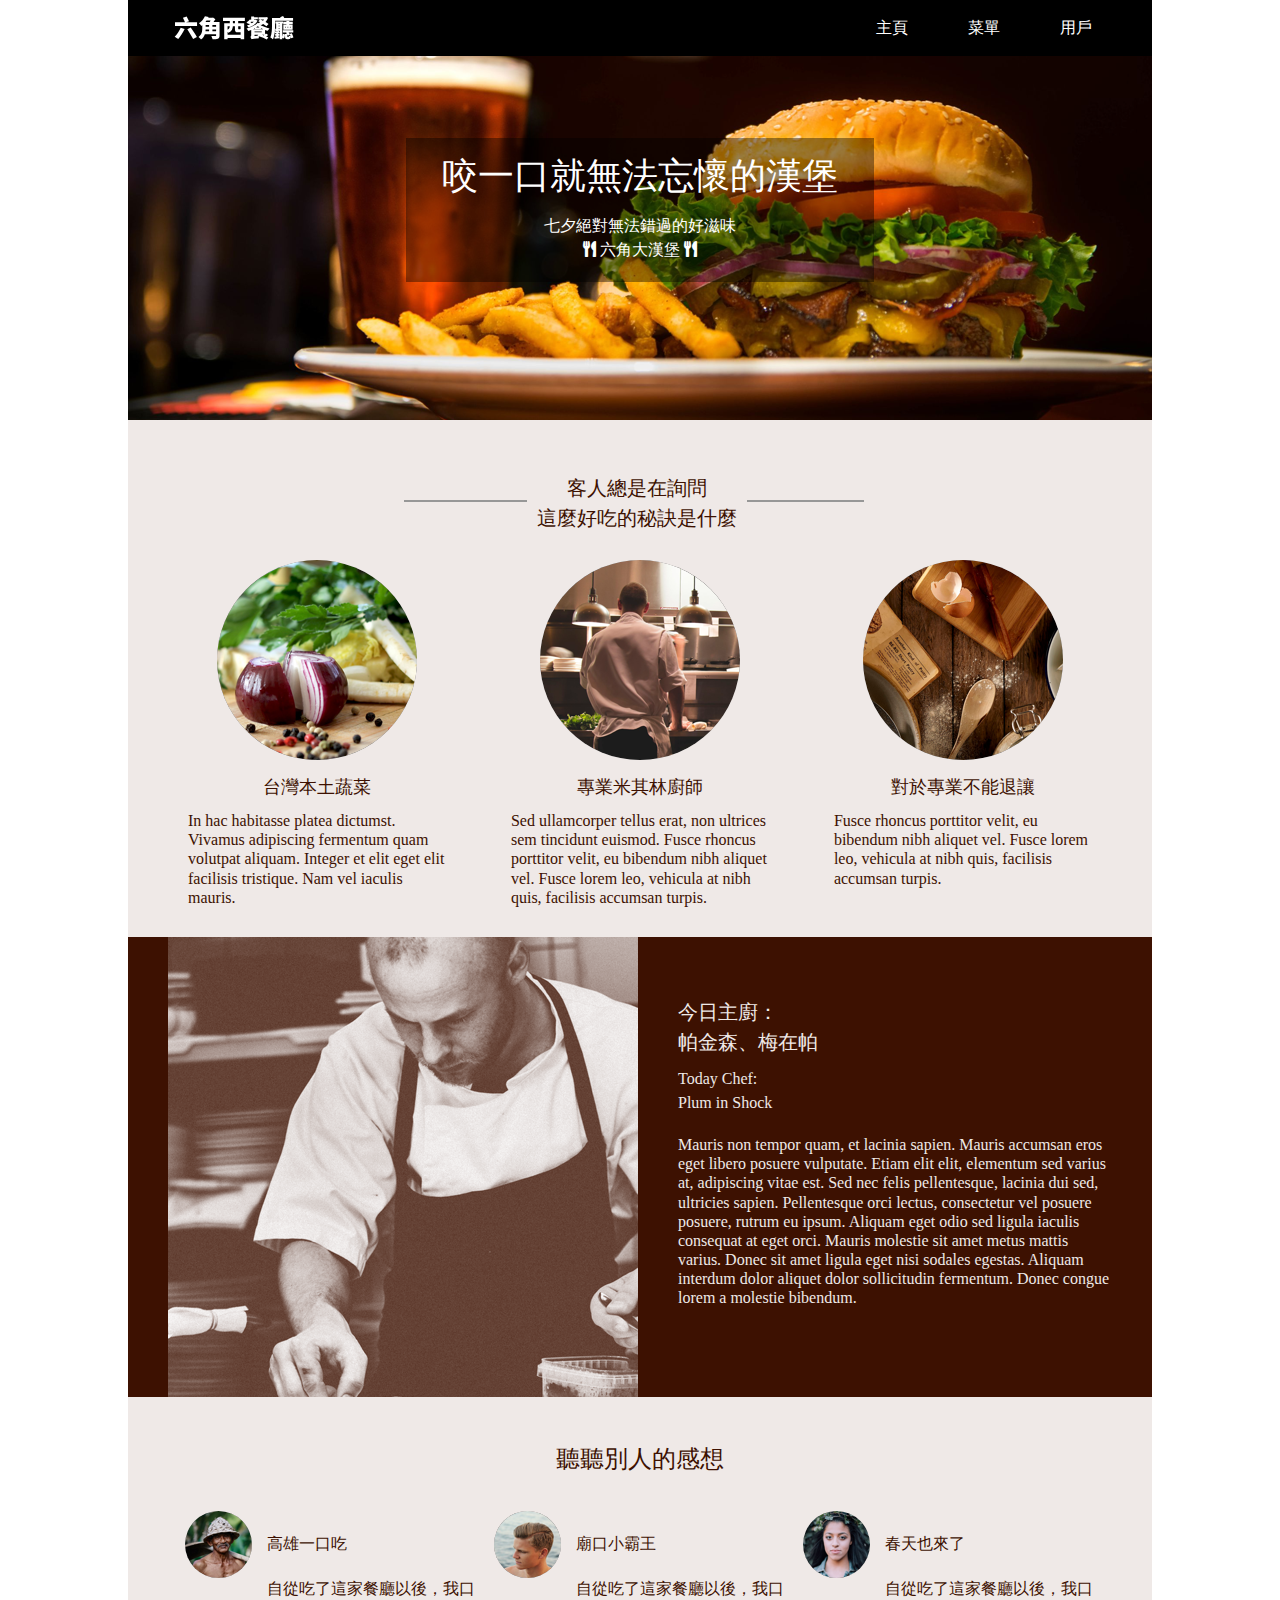
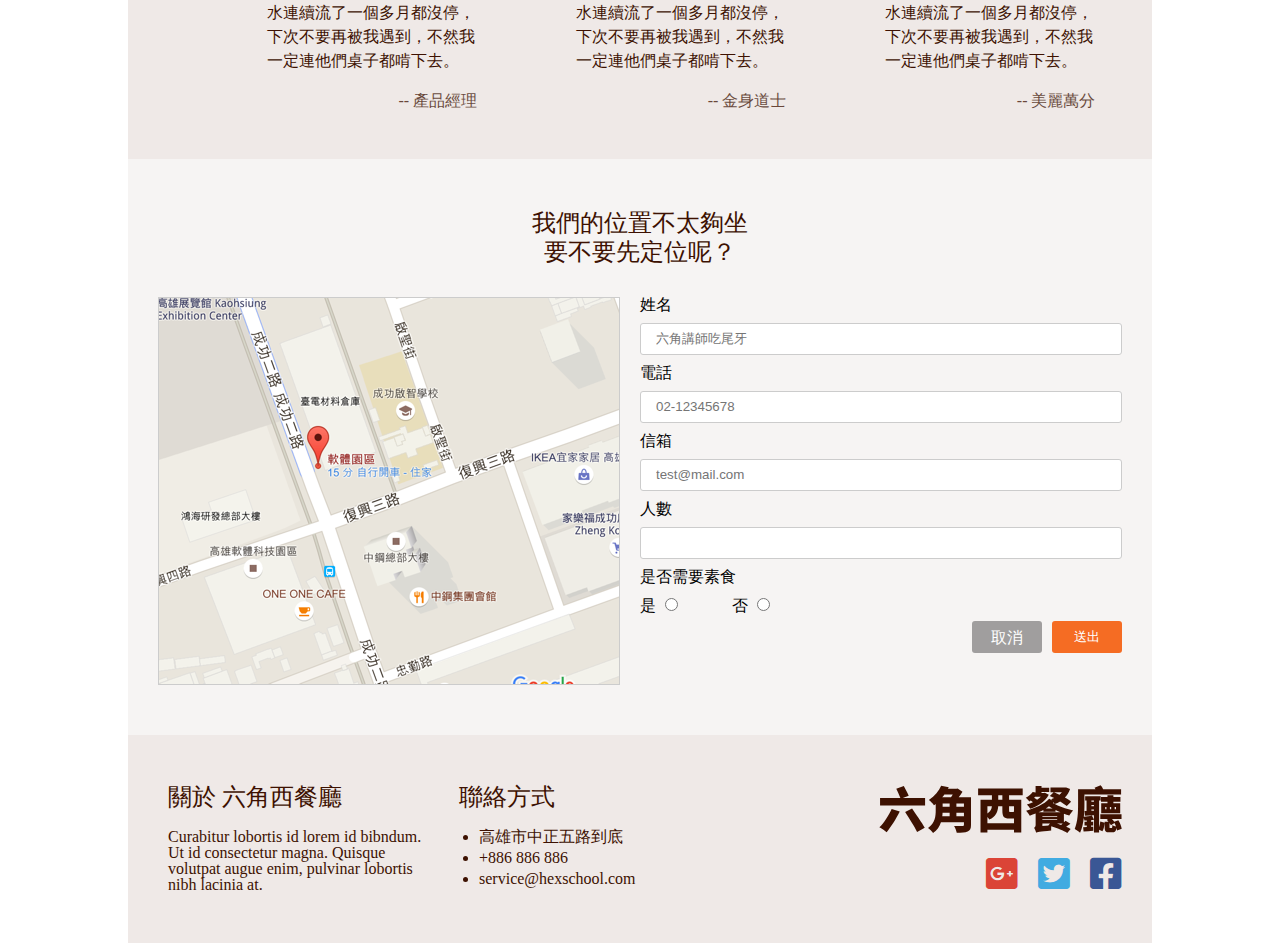
==== commit d4aa03ee: "restart" ====
--- a/html/index.html
+++ b/html/index.html
@@ -17,9 +17,9 @@
     <title>六角西餐廳</title>
     <link rel="icon" href="../images/restaurant.ico">
     <link rel="stylesheet" href="../css/reset.css">
-    <link rel="stylesheet" href="../css/all.css">
     <link rel='stylesheet' href='https://cdnjs.cloudflare.com/ajax/libs/font-awesome/5.15.4/css/all.min.css' />
     <link rel="stylesheet" href="../css/lightbox.css">
+    <link rel="stylesheet" href="../css/all.css">
 </head>
 
 <body>
@@ -29,11 +29,9 @@
         </a>
         <div class="header">
             <div class="nav-bar">
-                <div class="logo">
-                    <h1>
-                        <a href="index.html">六角西餐廳</a>
-                    </h1>
-                </div>
+                <h1 class="logo">
+                    <a href="index.html">六角西餐廳</a>
+                </h1>
                 <a class="hum-bt" href="#">
                     <span></span>
                     <span></span>
@@ -116,7 +114,7 @@
                     <h2 class="name-ch">今日主廚：</br>帕金森、梅在帕</h2>
                     <h2 class="name-en">Today Chef: </br>Plum in Shock</h2>
                     <p>
-                        Mauris non tempor quam, et lacinia sapien. Mauris accumsan eros eget libero posuere vulputate. Etiam elit elit, elementum sed varius at, adipiscing vitae est. Sed nec felis pellesque, lacinia dui sed, ultricies sapien. Pellentesque orci lectus, consectetur
+                        Mauris non tempor quam, et lacinia sapien. Mauris accumsan eros eget libero posuere vulputate. Etiam elit elit, elementum sed varius at, adipiscing vitae est. Sed nec felis pellentesque, lacinia dui sed, ultricies sapien. Pellentesque orci lectus, consectetur
                         vel posuere posuere, rutrum eu ipsum. Aliquam eget odio sed ligula iaculis consequat at eget orci. Mauris molestie sit amet metus mattis varius. Donec sit amet ligula eget nisi sodales egestas. Aliquam interdum dolor aliquet dolor
                         sollicitudin fermentum. Donec congue lorem a molestie bibendum.
                     </p>
@@ -231,8 +229,8 @@
     </div>
 
     <script src="../js/jquery-3.6.0.js"></script>
+    <script src="../js/lightbox-plus-jquery.js"></script>
     <script src="../js/index.js"></script>
-    <script src="../js/lightbox-plus-jquery.js"></script>
 </body>
 
 </html>